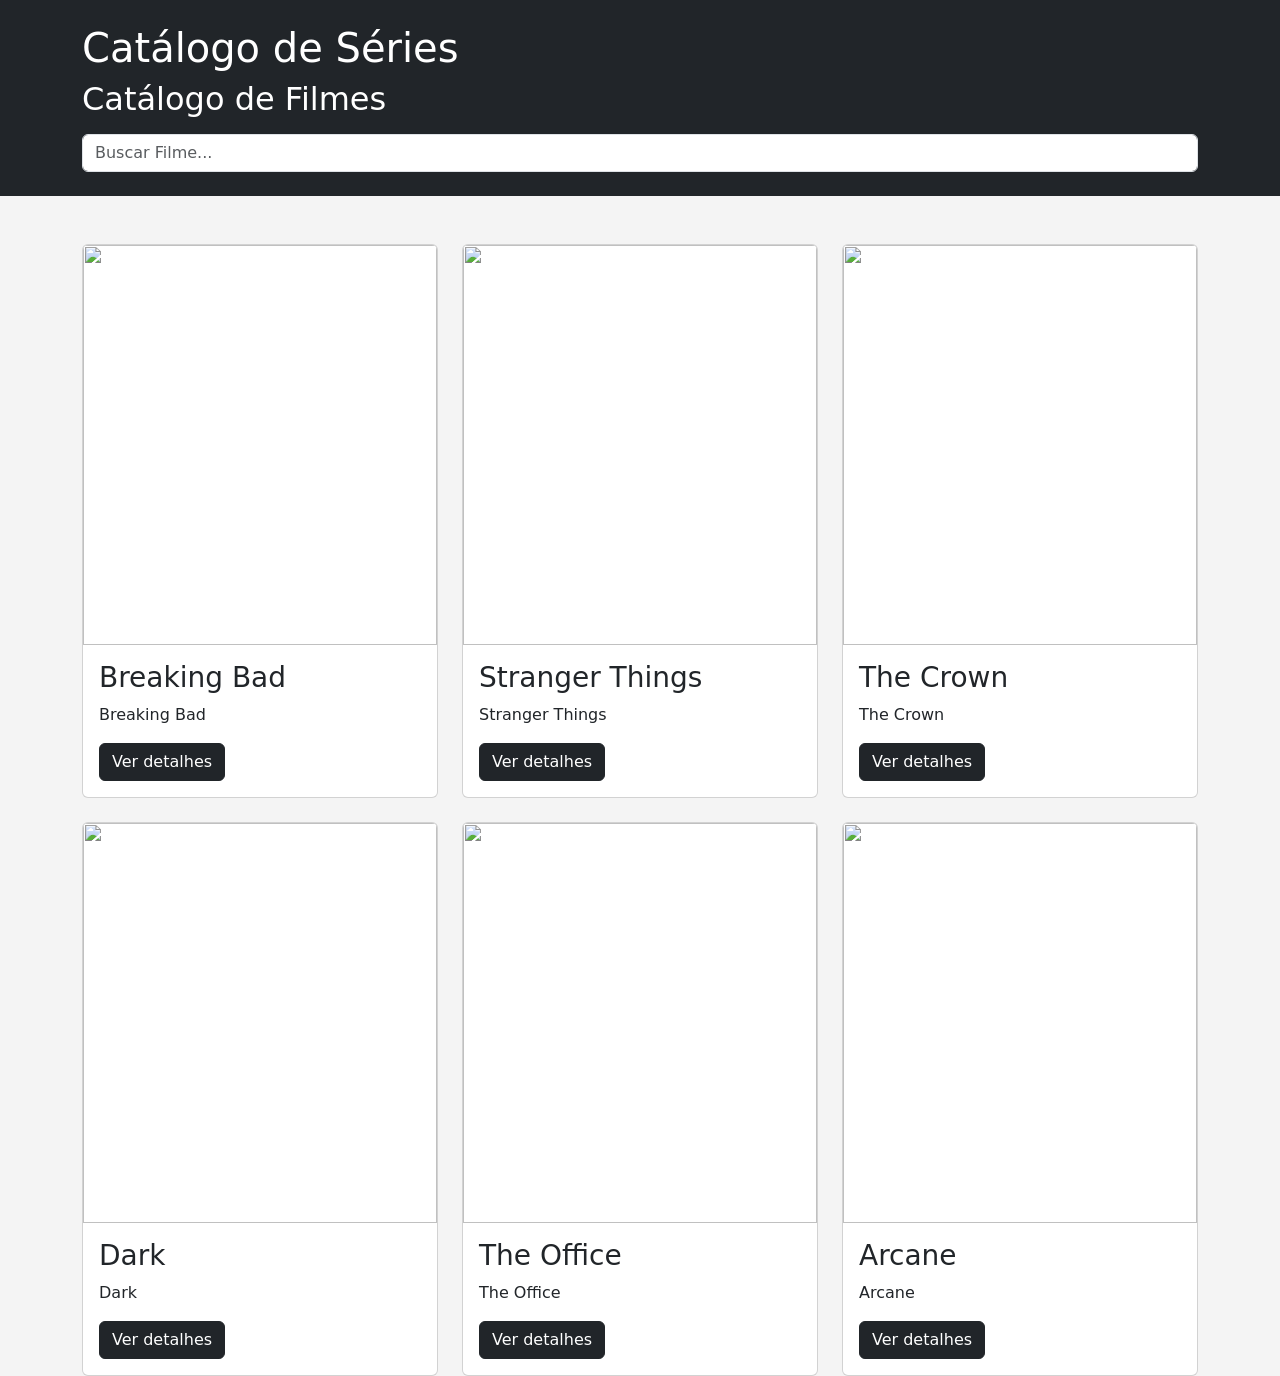
==== series.html @ 2161292e "Add files via upload" ====
<!DOCTYPE html>
<html lang="pt-br">
<head>
    <meta charset="UTF-8">
    <meta name="viewport" content="width=device-width, initial-scale=1.0">
    <link href="https://cdn.jsdelivr.net/npm/bootstrap@5.3.7/dist/css/bootstrap.min.css" rel="stylesheet">
    <link rel="stylesheet" href="CSS/style.css">
    <title>Catálogo de Séries</title>
</head>
<body>
    <header class="bg-dark text-white p-4">
        <div class="container">
            <h1>Catálogo de Séries</h1>
            <h2><a href="index.html">Catálogo de Filmes</a></h2>
            <input type="text" name="CampoBusca" id="CampoBusca" placeholder="Buscar Filme..." class="form-control mt-3">
        </div>
    </header>
    <main class="container mt-5">
        <div id="listarSeries" class="row g-4">
    
        </div>
    </main>
    
 <script src="https://cdn.jsdelivr.net/npm/sweetalert2@11"></script>
 
 <script src="Script/serie.js"></script>

</body>
</html>
---- CSS/style.css ----
body {
    background: #f4f4f4;
}

.card-filme {
    transition: 0.3s;
    cursor: pointer;
}

.card-filme:hover {
    transform: scale(1.03);
}

.card-filme img {
    height: 400px;
    object-fit: cover;
}

a {
    text-decoration: none;
    color: #ffffff;
}
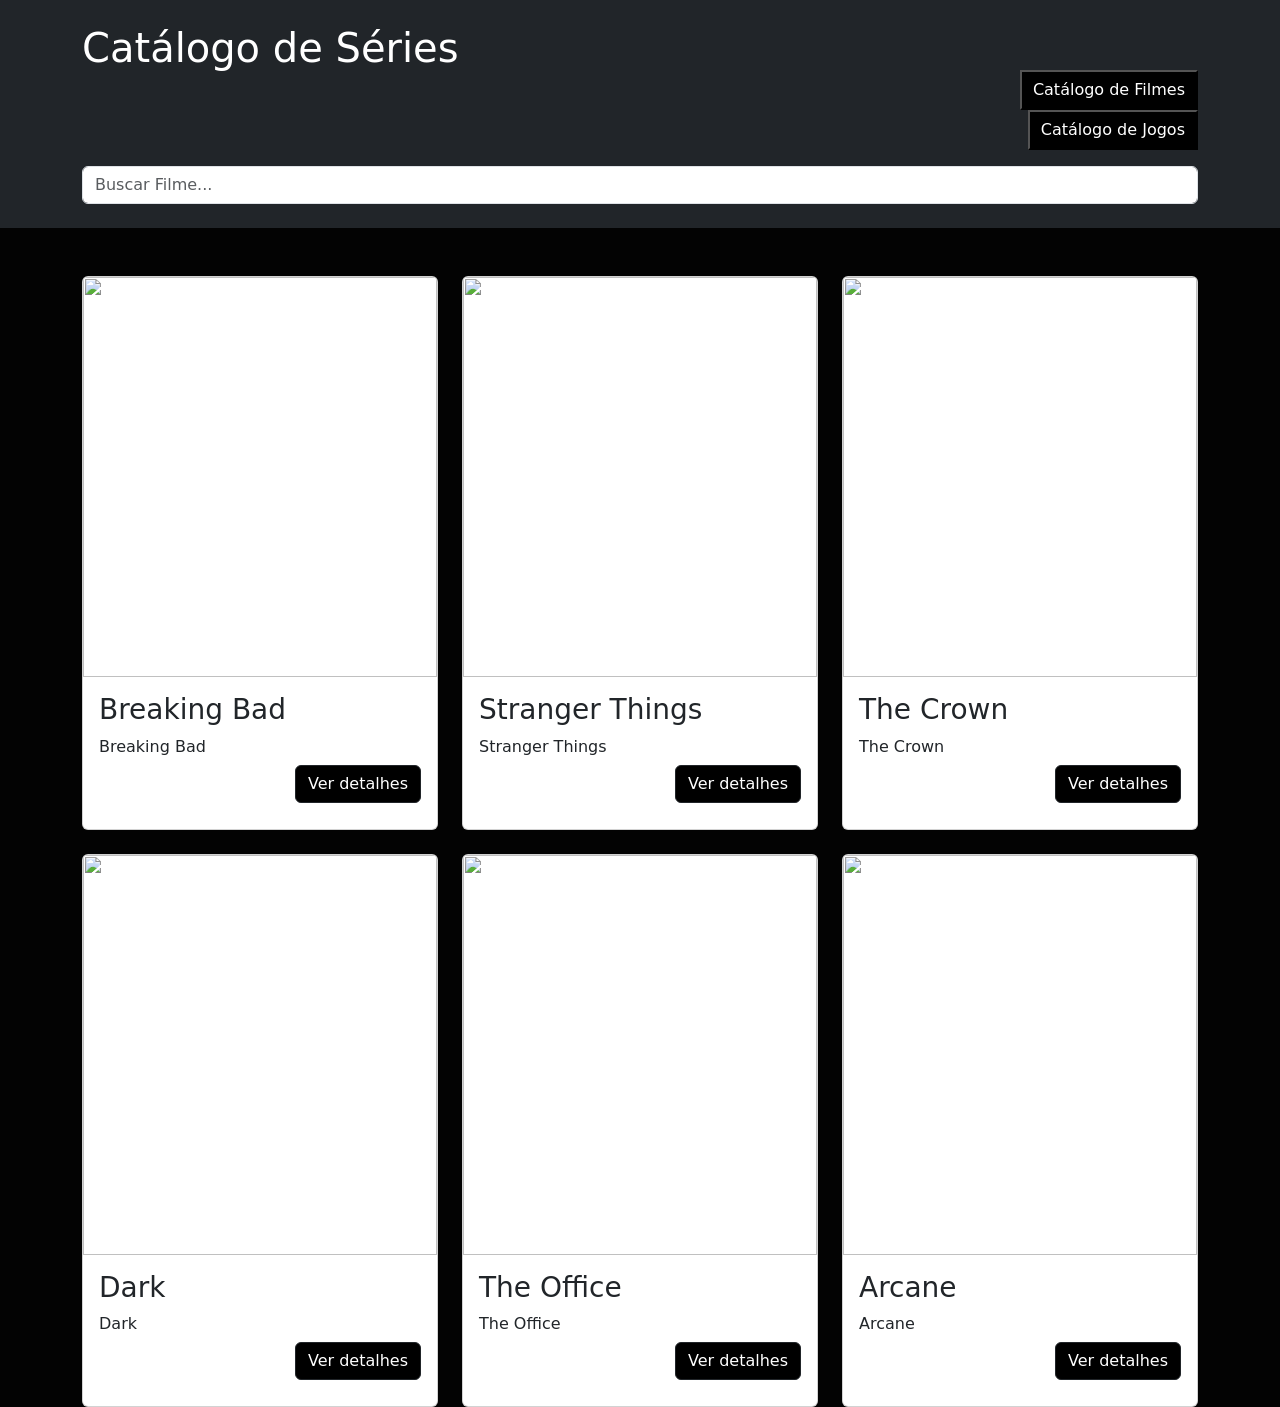
==== commit 8bf20a03: "Add files via upload" ====
--- a/series.html
+++ b/series.html
@@ -11,7 +11,8 @@
     <header class="bg-dark text-white p-4">
         <div class="container">
             <h1>Catálogo de Séries</h1>
-            <h2><a href="index.html">Catálogo de Filmes</a></h2>
+            <button><a href="index.html">Catálogo de Filmes</a></button>
+            <button><a href="jogos.html">Catálogo de Jogos</a></button>
             <input type="text" name="CampoBusca" id="CampoBusca" placeholder="Buscar Filme..." class="form-control mt-3">
         </div>
     </header>
--- a/CSS/style.css
+++ b/CSS/style.css
@@ -1,5 +1,5 @@
 body {
-    background: #f4f4f4;
+    background: #030303;
 }
 
 .card-filme {
@@ -19,4 +19,22 @@
 a {
     text-decoration: none;
     color: #ffffff;
+}
+
+.container button {
+    background-color: rgb(0, 0, 0);
+    display: flex;
+    margin-left: auto;
+    margin-top: -10px;
+    flex-direction: column;
+    gap: 10px;
+}
+
+button a {
+    color: #ffffff;
+    padding: 5px;
+    
+}
+button {
+    margin-bottom: 10px;
 }
